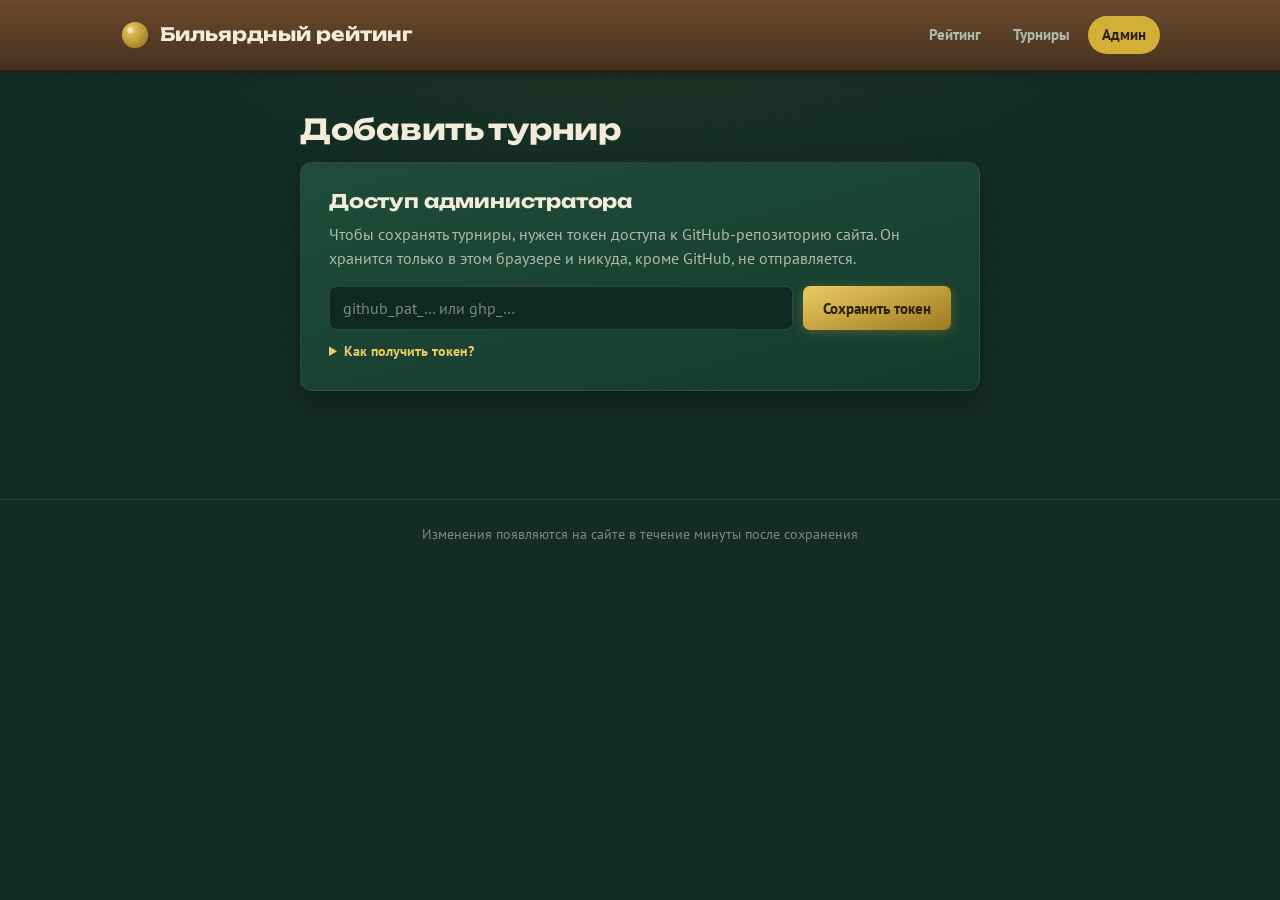
==== admin.html @ dfb0f319 "first commit" ====
<!DOCTYPE html>
<html lang="ru">
<head>
<meta charset="UTF-8">
<meta name="viewport" content="width=device-width, initial-scale=1.0">
<title>Админ — Бильярдный рейтинг</title>
<meta name="robots" content="noindex">
<link rel="preconnect" href="https://fonts.googleapis.com">
<link rel="preconnect" href="https://fonts.gstatic.com" crossorigin>
<link href="https://fonts.googleapis.com/css2?family=Unbounded:wght@500;700;800&amp;family=PT+Sans:wght@400;700&amp;family=JetBrains+Mono:wght@400;500;700&amp;display=swap" rel="stylesheet">
<link rel="stylesheet" href="css/style.css">
<style>
  details.help { font-size: 0.9rem; color: var(--chalk-dim); margin-top: 10px; }
  details.help summary { cursor: pointer; color: var(--brass-light); font-weight: 700; }
  details.help ol { padding-left: 20px; margin: 10px 0; }
  details.help li { margin-bottom: 6px; }
  details.help code { background: rgba(0,0,0,0.3); padding: 1px 6px; border-radius: 4px; font-family: var(--font-mono); font-size: 0.85em; }
  #preview-table td, #preview-table th { padding: 8px 12px; }
</style>
</head>
<body>

<header class="site-header">
  <div class="site-header__inner">
    <a href="index.html" class="brand">
      <svg class="brand__mark" viewBox="0 0 32 32" aria-hidden="true">
        <circle cx="16" cy="16" r="14" fill="url(#ballGradA)"/>
        <circle cx="11" cy="11" r="3.2" fill="#fff" opacity="0.55"/>
        <defs>
          <radialGradient id="ballGradA" cx="0.35" cy="0.3" r="0.8">
            <stop offset="0%" stop-color="#eccb63"/>
            <stop offset="100%" stop-color="#9c7a1f"/>
          </radialGradient>
        </defs>
      </svg>
      Бильярдный рейтинг
    </a>
    <nav class="site-nav" aria-label="Основная навигация">
      <a href="index.html">Рейтинг</a>
      <a href="tournaments.html">Турниры</a>
      <a href="admin.html" class="active">Админ</a>
    </nav>
  </div>
</header>

<main>
  <div class="container" style="max-width: 720px;">

    <div class="section-title">
      <h2 style="font-size:1.8rem;">Добавить турнир</h2>
    </div>

    <div id="checking-token" class="loading-row" hidden><span class="spinner"></span>&nbsp; Проверяем сохранённый токен…</div>

    <!-- Панель ввода токена -->
    <section class="panel" id="token-panel">
      <h3 style="margin-top:0;">Доступ администратора</h3>
      <p>Чтобы сохранять турниры, нужен токен доступа к GitHub-репозиторию сайта. Он хранится только в этом браузере и никуда, кроме GitHub, не отправляется.</p>
      <div class="field-row">
        <input type="password" id="token-input" placeholder="github_pat_… или ghp_…" autocomplete="off" aria-label="Токен доступа GitHub">
        <button id="save-token-btn" class="btn btn-primary">Сохранить токен</button>
      </div>
      <div id="token-error" class="banner banner-error" hidden style="margin-top:12px;"></div>

      <details class="help">
        <summary>Как получить токен?</summary>
        <ol>
          <li>Откройте <a href="https://github.com/settings/tokens?type=beta" target="_blank" rel="noopener">github.com/settings/tokens (Fine-grained tokens)</a>.</li>
          <li>Нажмите <strong>Generate new token</strong>.</li>
          <li>Задайте название и срок действия (например, 1 год).</li>
          <li>В <strong>Repository access</strong> выберите «Only select repositories» и укажите репозиторий этого сайта.</li>
          <li>В <strong>Permissions → Repository permissions</strong> найдите <strong>Contents</strong> и выберите <strong>Read and write</strong>.</li>
          <li>Нажмите <strong>Generate token</strong> и скопируйте его — он показывается только один раз.</li>
        </ol>
        <p>Токен даёт доступ только к тому репозиторию, который вы выбрали на шаге 4 — не к всему аккаунту.</p>
      </details>
    </section>

    <!-- Форма добавления турнира -->
    <section class="panel" id="admin-panel" hidden>
      <div class="panel-header">
        <h3 style="margin:0;">Новый турнир</h3>
        <button type="button" id="logout-btn" class="btn btn-ghost">Сменить токен</button>
      </div>

      <form id="tournament-form">
        <div class="field">
          <label for="t-name">Название турнира</label>
          <input type="text" id="t-name" required placeholder="Например: Зимний мини-турнир">
        </div>

        <div class="field-group">
          <div class="field">
            <label for="t-date">Дата</label>
            <input type="date" id="t-date" required>
          </div>
          <div class="field">
            <label for="t-type">Тип турнира</label>
            <select id="t-type" required>
              <option value="mini">Мини-турнир</option>
              <option value="masters">Мастерс</option>
              <option value="grand_slam">Большой шлем</option>
            </select>
          </div>
        </div>

        <div class="field">
          <label>Игроки и очки</label>
          <div id="players-rows"></div>
          <button type="button" id="add-player-row-btn" class="btn btn-secondary">+ Добавить игрока</button>
          <p class="hint">Начните вводить имя — если игрок уже есть в базе, выберите его из списка, чтобы не создать дубль. Новое имя автоматически станет новым игроком.</p>
        </div>

        <datalist id="players-datalist"></datalist>

        <div id="preview-wrap" hidden>
          <div class="section-title"><h2 style="font-size:1rem;">Предпросмотр мест</h2></div>
          <div class="table-wrap" style="margin-bottom:20px;">
            <table class="rating-table" id="preview-table">
              <thead><tr><th>Место</th><th>Игрок</th><th class="num">Очки</th></tr></thead>
              <tbody id="preview-body"></tbody>
            </table>
          </div>
        </div>

        <div id="form-banner" class="banner" hidden></div>

        <button type="submit" class="btn btn-primary btn-large" id="submit-btn">Сохранить турнир</button>
      </form>
    </section>

  </div>
</main>

<footer class="site-footer">
  <div class="container">
    <p>Изменения появляются на сайте в течение минуты после сохранения</p>
  </div>
</footer>

<script type="module" src="js/admin.js"></script>
</body>
</html>
---- css/style.css ----
/* ============================================================
   ТОКЕНЫ ДИЗАЙНА
   Тема: сукно бильярдного стола, деревянный борт, мел, латунь.
   ============================================================ */
:root {
  --felt-deep: #0e2921;
  --felt: #153a2d;
  --felt-light: #1f4c3b;
  --felt-lighter: #2a5f4a;

  --rail: #46311f;
  --rail-light: #6b4a2c;
  --rail-dark: #2c1f14;

  --chalk: #f3ecdb;
  --chalk-dim: #aebbae;
  --chalk-faint: #7c8b7c;

  --brass: #d4af37;
  --brass-light: #eccb63;
  --brass-dark: #9c7a1f;

  --cue-red: #a8433f;
  --danger: #c1504a;
  --danger-bg: #3a1d1c;
  --success: #5c9a63;
  --success-bg: #1a3324;

  --silver-a: #dfe4e8;
  --silver-b: #98a3ac;
  --bronze-a: #cf9a63;
  --bronze-b: #8a5a34;

  --font-display: 'Unbounded', 'Arial Narrow', sans-serif;
  --font-body: 'PT Sans', -apple-system, Segoe UI, sans-serif;
  --font-mono: 'JetBrains Mono', 'Courier New', monospace;

  --radius: 12px;
  --radius-sm: 7px;
  --radius-pill: 999px;

  --shadow-panel: 0 10px 30px rgba(0, 0, 0, 0.35);
  --shadow-soft: 0 2px 10px rgba(0, 0, 0, 0.25);

  --content-width: 1080px;
}

/* ============================================================
   RESET / BASE
   ============================================================ */
* {
  box-sizing: border-box;
}

html {
  -webkit-text-size-adjust: 100%;
}

body {
  margin: 0;
  min-height: 100vh;
  background-color: var(--felt-deep);
  background-image:
    radial-gradient(ellipse 900px 500px at 50% -10%, rgba(212, 175, 55, 0.08), transparent 60%),
    url("data:image/svg+xml,%3Csvg xmlns='http://www.w3.org/2000/svg' width='180' height='180'%3E%3Cfilter id='n'%3E%3CfeTurbulence type='fractalNoise' baseFrequency='0.85' numOctaves='2' stitchTiles='stitch'/%3E%3C/filter%3E%3Crect width='100%25' height='100%25' filter='url(%23n)' opacity='0.05'/%3E%3C/svg%3E");
  color: var(--chalk);
  font-family: var(--font-body);
  font-size: 16px;
  line-height: 1.5;
}

h1, h2, h3, h4 {
  font-family: var(--font-display);
  font-weight: 700;
  line-height: 1.15;
  margin: 0 0 0.5em;
  letter-spacing: -0.01em;
}

p {
  margin: 0 0 1em;
  color: var(--chalk-dim);
}

a {
  color: var(--brass-light);
  text-decoration: none;
}
a:hover {
  text-decoration: underline;
}

img, svg {
  display: block;
  max-width: 100%;
}

button, input, select {
  font-family: inherit;
  font-size: inherit;
  color: inherit;
}

table {
  border-collapse: collapse;
  width: 100%;
}

:focus-visible {
  outline: 2px solid var(--brass-light);
  outline-offset: 2px;
  border-radius: 3px;
}

@media (prefers-reduced-motion: reduce) {
  *, *::before, *::after {
    animation-duration: 0.001ms !important;
    animation-iteration-count: 1 !important;
    transition-duration: 0.001ms !important;
  }
}

/* ============================================================
   LAYOUT
   ============================================================ */
.container {
  max-width: var(--content-width);
  margin: 0 auto;
  padding: 0 20px;
}

.site-header {
  background: linear-gradient(180deg, var(--rail-light), var(--rail));
  border-bottom: 3px solid var(--rail-dark);
  box-shadow: var(--shadow-soft);
}

.site-header__inner {
  max-width: var(--content-width);
  margin: 0 auto;
  padding: 16px 20px;
  display: flex;
  align-items: center;
  justify-content: space-between;
  gap: 16px;
  flex-wrap: wrap;
}

.brand {
  display: flex;
  align-items: center;
  gap: 10px;
  font-family: var(--font-display);
  font-weight: 700;
  font-size: 1.15rem;
  color: var(--chalk);
}

.brand:hover {
  text-decoration: none;
  opacity: 0.9;
}

.brand__mark {
  width: 30px;
  height: 30px;
  flex-shrink: 0;
}

nav.site-nav {
  display: flex;
  gap: 4px;
  flex-wrap: wrap;
}

nav.site-nav a {
  color: var(--chalk-dim);
  font-weight: 700;
  font-size: 0.92rem;
  padding: 8px 14px;
  border-radius: var(--radius-pill);
  transition: background-color 0.15s ease, color 0.15s ease;
}

nav.site-nav a:hover {
  color: var(--chalk);
  background: rgba(255, 255, 255, 0.06);
  text-decoration: none;
}

nav.site-nav a.active {
  color: var(--rail-dark);
  background: var(--brass);
}

main {
  padding: 40px 0 80px;
}

.site-footer {
  border-top: 1px solid rgba(255, 255, 255, 0.08);
  padding: 24px 0;
  text-align: center;
}

.site-footer p {
  color: var(--chalk-faint);
  font-size: 0.85rem;
  margin: 0;
}

/* ============================================================
   HERO
   ============================================================ */
.hero {
  text-align: center;
  padding: 20px 0 44px;
}

.hero__eyebrow {
  display: inline-block;
  font-family: var(--font-mono);
  text-transform: uppercase;
  letter-spacing: 0.14em;
  font-size: 0.78rem;
  color: var(--brass-light);
  margin-bottom: 14px;
}

.hero h1 {
  font-size: clamp(2rem, 5vw, 3.1rem);
  color: var(--chalk);
  margin-bottom: 0.3em;
}

.hero p.lead {
  max-width: 560px;
  margin: 0 auto;
  font-size: 1.05rem;
}

/* ============================================================
   BALL BADGE — знак места (сигнатурный элемент)
   ============================================================ */
.ball-badge {
  --size: 2.3rem;
  width: var(--size);
  height: var(--size);
  border-radius: 50%;
  display: inline-flex;
  align-items: center;
  justify-content: center;
  flex-shrink: 0;
  font-family: var(--font-mono);
  font-weight: 700;
  font-size: 0.95rem;
  color: var(--chalk);
  background:
    radial-gradient(circle at 32% 28%, rgba(255, 255, 255, 0.4), transparent 42%),
    var(--felt-light);
  box-shadow: inset 0 -4px 7px rgba(0, 0, 0, 0.4), 0 1px 3px rgba(0, 0, 0, 0.5);
}

.ball-badge--lg {
  --size: 3.4rem;
  font-size: 1.3rem;
}

.ball-badge.rank-1 {
  background:
    radial-gradient(circle at 32% 28%, rgba(255, 255, 255, 0.65), transparent 42%),
    linear-gradient(160deg, var(--brass-light), var(--brass-dark));
  color: #2b2005;
  box-shadow: inset 0 -4px 7px rgba(0, 0, 0, 0.3), 0 2px 10px rgba(212, 175, 55, 0.45);
}

.ball-badge.rank-2 {
  background:
    radial-gradient(circle at 32% 28%, rgba(255, 255, 255, 0.65), transparent 42%),
    linear-gradient(160deg, var(--silver-a), var(--silver-b));
  color: #23282c;
}

.ball-badge.rank-3 {
  background:
    radial-gradient(circle at 32% 28%, rgba(255, 255, 255, 0.55), transparent 42%),
    linear-gradient(160deg, var(--bronze-a), var(--bronze-b));
  color: #2b1a09;
}

/* ============================================================
   PODIUM (топ-3 на главной)
   ============================================================ */
.podium {
  display: grid;
  grid-template-columns: 1fr 1fr 1fr;
  gap: 14px;
  align-items: end;
  margin-bottom: 48px;
}

.podium__card {
  background: linear-gradient(165deg, var(--felt-light), var(--felt));
  border: 1px solid rgba(255, 255, 255, 0.06);
  border-radius: var(--radius);
  padding: 22px 16px 20px;
  text-align: center;
  box-shadow: var(--shadow-soft);
}

.podium__card--first {
  padding-top: 30px;
  padding-bottom: 26px;
  border-color: rgba(212, 175, 55, 0.35);
  background: linear-gradient(165deg, var(--felt-lighter), var(--felt));
  order: 2;
}
.podium__card--second { order: 1; }
.podium__card--third { order: 3; }

.podium__badge {
  margin: 0 auto 12px;
}

.podium__name {
  font-family: var(--font-display);
  font-weight: 700;
  font-size: 1rem;
  color: var(--chalk);
  margin-bottom: 4px;
  overflow-wrap: break-word;
}

.podium__points {
  font-family: var(--font-mono);
  font-weight: 700;
  font-size: 1.6rem;
  color: var(--brass-light);
}

.podium__points-label {
  font-size: 0.72rem;
  color: var(--chalk-faint);
  text-transform: uppercase;
  letter-spacing: 0.08em;
  margin-top: 2px;
}

@media (max-width: 640px) {
  .podium {
    grid-template-columns: 1fr;
  }
  .podium__card--first,
  .podium__card--second,
  .podium__card--third {
    order: 0;
    padding: 18px 16px;
  }
}

/* ============================================================
   PANEL / CARD
   ============================================================ */
.panel {
  background: linear-gradient(165deg, var(--felt-light), var(--felt));
  border: 1px solid rgba(255, 255, 255, 0.06);
  border-radius: var(--radius);
  padding: 28px;
  box-shadow: var(--shadow-panel);
  margin-bottom: 28px;
}

.panel-header {
  display: flex;
  align-items: center;
  justify-content: space-between;
  gap: 12px;
  margin-bottom: 18px;
  flex-wrap: wrap;
}

.panel-header h2 {
  margin: 0;
}

.section-title {
  display: flex;
  align-items: baseline;
  justify-content: space-between;
  gap: 12px;
  margin-bottom: 16px;
  flex-wrap: wrap;
}

.section-title h2 {
  font-size: 1.3rem;
  margin: 0;
}

/* ============================================================
   TABLE
   ============================================================ */
.table-wrap {
  overflow-x: auto;
  border-radius: var(--radius);
  border: 1px solid rgba(255, 255, 255, 0.06);
}

table.rating-table {
  min-width: 560px;
  background: var(--felt);
}

.rating-table thead th {
  background: var(--rail);
  color: var(--brass-light);
  font-family: var(--font-mono);
  text-transform: uppercase;
  letter-spacing: 0.06em;
  font-size: 0.72rem;
  font-weight: 700;
  text-align: left;
  padding: 12px 16px;
  white-space: nowrap;
}

.rating-table th.num, .rating-table td.num {
  text-align: right;
}

.rating-table tbody tr {
  border-top: 1px solid rgba(255, 255, 255, 0.05);
  transition: background-color 0.12s ease;
}

.rating-table tbody tr:hover {
  background: rgba(255, 255, 255, 0.03);
}

.rating-table td {
  padding: 12px 16px;
  vertical-align: middle;
}

.rating-table td.place-cell {
  width: 1%;
}

.rating-table td.name-cell {
  font-weight: 700;
  color: var(--chalk);
}

.rating-table td.points-cell {
  font-family: var(--font-mono);
  font-weight: 700;
  font-size: 1.05rem;
  color: var(--brass-light);
}

.rating-table td.muted {
  color: var(--chalk-faint);
  font-size: 0.88rem;
  font-family: var(--font-mono);
}

.rating-table a.player-link {
  color: inherit;
}
.rating-table a.player-link:hover {
  color: var(--brass-light);
}

/* ============================================================
   TYPE BADGE (мини / мастерс / большой шлем)
   ============================================================ */
.type-badge {
  display: inline-flex;
  align-items: center;
  padding: 4px 12px;
  border-radius: var(--radius-pill);
  font-size: 0.76rem;
  font-weight: 700;
  font-family: var(--font-mono);
  text-transform: uppercase;
  letter-spacing: 0.04em;
  white-space: nowrap;
}

.type-badge--mini {
  background: rgba(174, 187, 174, 0.14);
  color: var(--chalk-dim);
}

.type-badge--masters {
  background: rgba(107, 158, 214, 0.16);
  color: #9dc4ee;
}

.type-badge--grand_slam {
  background: rgba(212, 175, 55, 0.16);
  color: var(--brass-light);
}

/* ============================================================
   BUTTONS
   ============================================================ */
.btn {
  display: inline-flex;
  align-items: center;
  justify-content: center;
  gap: 8px;
  border: none;
  border-radius: var(--radius-sm);
  padding: 11px 20px;
  font-weight: 700;
  font-size: 0.94rem;
  font-family: var(--font-body);
  cursor: pointer;
  transition: transform 0.08s ease, box-shadow 0.15s ease, background-color 0.15s ease;
}

.btn:active {
  transform: translateY(1px);
}

.btn-primary {
  background: linear-gradient(160deg, var(--brass-light), var(--brass-dark));
  color: #2b2005;
  box-shadow: 0 2px 12px rgba(212, 175, 55, 0.3);
}
.btn-primary:hover {
  box-shadow: 0 4px 16px rgba(212, 175, 55, 0.45);
}
.btn-primary:disabled {
  opacity: 0.6;
  cursor: not-allowed;
  box-shadow: none;
}

.btn-secondary {
  background: rgba(255, 255, 255, 0.07);
  color: var(--chalk);
  border: 1px solid rgba(255, 255, 255, 0.12);
}
.btn-secondary:hover {
  background: rgba(255, 255, 255, 0.12);
}

.btn-ghost {
  background: transparent;
  color: var(--chalk-dim);
  border: 1px solid rgba(255, 255, 255, 0.14);
}
.btn-ghost:hover {
  color: var(--chalk);
  border-color: rgba(255, 255, 255, 0.3);
}

.btn-danger {
  background: transparent;
  color: var(--danger);
  border: 1px solid rgba(193, 80, 74, 0.4);
  padding: 8px 12px;
}
.btn-danger:hover {
  background: var(--danger-bg);
}

.btn-large {
  padding: 14px 28px;
  font-size: 1rem;
  width: 100%;
}

/* ============================================================
   FORMS
   ============================================================ */
.field {
  margin-bottom: 18px;
}

.field-group {
  display: grid;
  grid-template-columns: 1fr 1fr;
  gap: 16px;
}

@media (max-width: 560px) {
  .field-group {
    grid-template-columns: 1fr;
  }
}

label {
  display: block;
  font-size: 0.85rem;
  font-weight: 700;
  color: var(--chalk-dim);
  margin-bottom: 6px;
}

input[type="text"],
input[type="password"],
input[type="date"],
input[type="number"],
select {
  width: 100%;
  background: var(--felt-deep);
  border: 1px solid rgba(255, 255, 255, 0.14);
  border-radius: var(--radius-sm);
  padding: 11px 13px;
  color: var(--chalk);
}

input::placeholder {
  color: var(--chalk-faint);
}

input:focus, select:focus {
  border-color: var(--brass);
}

.hint {
  font-size: 0.82rem;
  color: var(--chalk-faint);
  margin-top: 6px;
}

.field-row {
  display: flex;
  gap: 10px;
  flex-wrap: wrap;
}
.field-row input {
  flex: 1;
  min-width: 200px;
}

/* Player row in admin form */
.player-row {
  display: grid;
  grid-template-columns: 1fr 130px 40px;
  gap: 10px;
  margin-bottom: 10px;
  align-items: center;
}

@media (max-width: 560px) {
  .player-row {
    grid-template-columns: 1fr 90px 36px;
  }
}

.player-row .remove-row-btn {
  background: transparent;
  border: 1px solid rgba(255, 255, 255, 0.12);
  color: var(--chalk-faint);
  border-radius: var(--radius-sm);
  width: 40px;
  height: 42px;
  cursor: pointer;
  font-size: 1rem;
  line-height: 1;
}
.player-row .remove-row-btn:hover {
  color: var(--danger);
  border-color: var(--danger);
}

/* ============================================================
   MESSAGES
   ============================================================ */
.banner {
  border-radius: var(--radius-sm);
  padding: 14px 16px;
  margin-bottom: 18px;
  font-size: 0.92rem;
  line-height: 1.45;
}

.banner-error {
  background: var(--danger-bg);
  color: #f0c3c0;
  border: 1px solid rgba(193, 80, 74, 0.4);
}

.banner-success {
  background: var(--success-bg);
  color: #c9e6cd;
  border: 1px solid rgba(92, 154, 99, 0.4);
}

.banner-actions {
  display: flex;
  gap: 10px;
  margin-top: 12px;
  flex-wrap: wrap;
}

/* ============================================================
   EMPTY STATE
   ============================================================ */
.empty-state {
  text-align: center;
  padding: 50px 20px;
  color: var(--chalk-dim);
}

.empty-state h3 {
  color: var(--chalk);
  margin-bottom: 8px;
}

/* ============================================================
   MISC
   ============================================================ */
[hidden] {
  display: none !important;
}

.stack {
  display: flex;
  flex-direction: column;
  gap: 8px;
}

.tournament-list-item {
  display: flex;
  align-items: center;
  justify-content: space-between;
  gap: 16px;
  padding: 16px 20px;
  border-radius: var(--radius-sm);
  background: var(--felt);
  border: 1px solid rgba(255, 255, 255, 0.05);
  margin-bottom: 10px;
  flex-wrap: wrap;
}

.tournament-list-item:hover {
  border-color: rgba(212, 175, 55, 0.3);
}

.tournament-list-item__main {
  display: flex;
  align-items: center;
  gap: 14px;
  flex-wrap: wrap;
}

.tournament-list-item__name {
  font-family: var(--font-display);
  font-weight: 700;
  color: var(--chalk);
}

.tournament-list-item__meta {
  color: var(--chalk-faint);
  font-size: 0.85rem;
  font-family: var(--font-mono);
}

.spinner {
  display: inline-block;
  width: 1em;
  height: 1em;
  border: 2px solid rgba(255, 255, 255, 0.25);
  border-top-color: var(--brass-light);
  border-radius: 50%;
  animation: spin 0.7s linear infinite;
}

@keyframes spin {
  to { transform: rotate(360deg); }
}

.loading-row {
  text-align: center;
  padding: 40px;
  color: var(--chalk-faint);
}

.breadcrumb {
  font-size: 0.85rem;
  color: var(--chalk-faint);
  margin-bottom: 18px;
}
.breadcrumb a {
  color: var(--chalk-dim);
}

.tournament-header {
  display: flex;
  align-items: center;
  gap: 14px;
  flex-wrap: wrap;
  margin-bottom: 24px;
}

.tournament-header__date {
  color: var(--chalk-faint);
  font-family: var(--font-mono);
  font-size: 0.9rem;
}
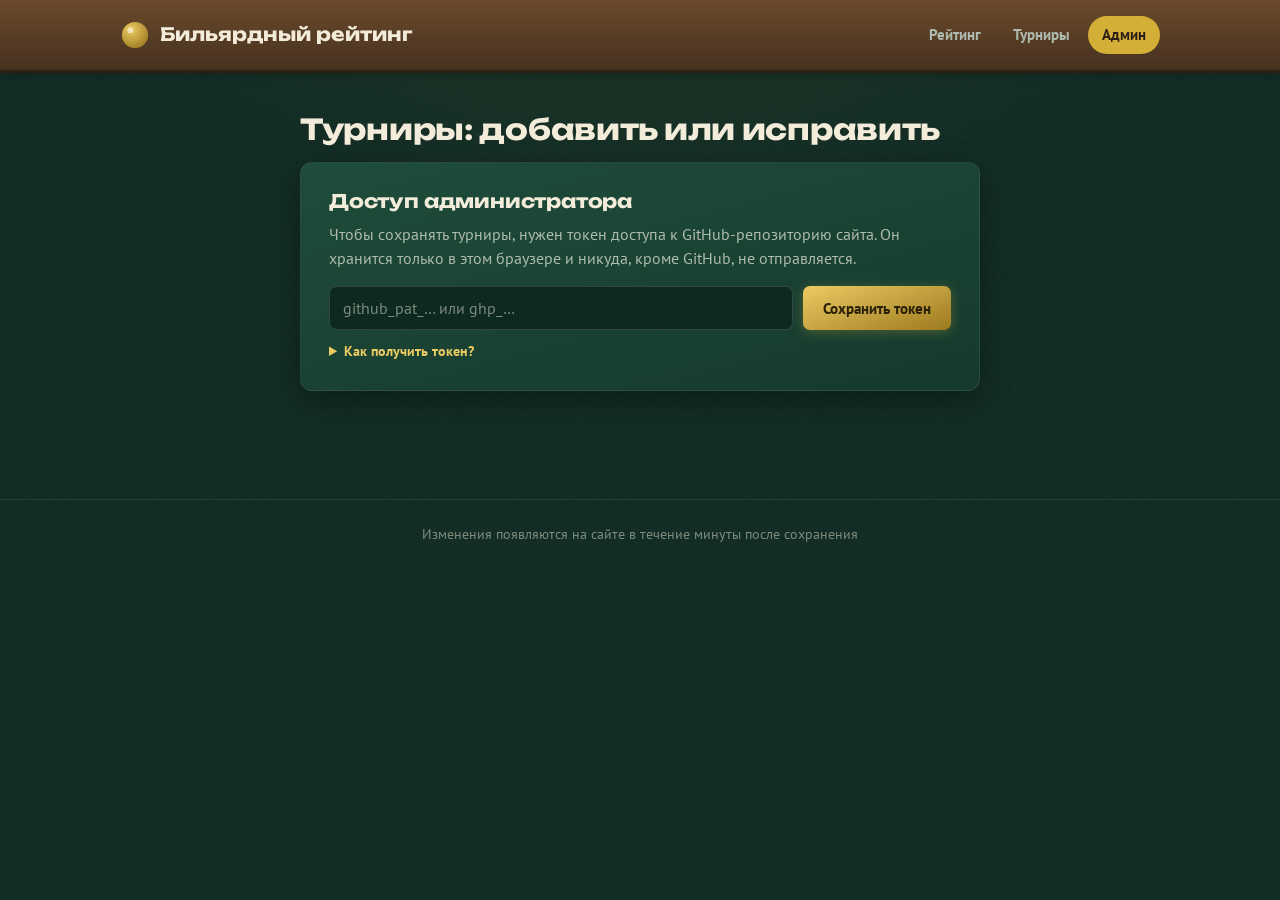
==== commit e169d948: "fix: add new column (№)" ====
--- a/admin.html
+++ b/admin.html
@@ -47,7 +47,7 @@
   <div class="container" style="max-width: 720px;">
 
     <div class="section-title">
-      <h2 style="font-size:1.8rem;">Добавить турнир</h2>
+      <h2 style="font-size:1.8rem;">Турниры: добавить или исправить</h2>
     </div>
 
     <div id="checking-token" class="loading-row" hidden><span class="spinner"></span>&nbsp; Проверяем сохранённый токен…</div>
@@ -79,8 +79,16 @@
     <!-- Форма добавления турнира -->
     <section class="panel" id="admin-panel" hidden>
       <div class="panel-header">
-        <h3 style="margin:0;">Новый турнир</h3>
+        <h3 style="margin:0;" id="form-title">Новый турнир</h3>
         <button type="button" id="logout-btn" class="btn btn-ghost">Сменить токен</button>
+      </div>
+
+      <div class="field">
+        <label for="edit-select">Что делаем</label>
+        <select id="edit-select">
+          <option value="">➕ Добавить новый турнир</option>
+        </select>
+        <p class="hint">Чтобы исправить уже сохранённый турнир (например, заменить ошибочно добавленного игрока), выберите его в этом списке.</p>
       </div>
 
       <form id="tournament-form">
@@ -105,7 +113,7 @@
         </div>
 
         <div class="field">
-          <label>Игроки и очки</label>
+          <label>Игроки и очки <span id="players-count" class="players-count"></span></label>
           <div id="players-rows"></div>
           <button type="button" id="add-player-row-btn" class="btn btn-secondary">+ Добавить игрока</button>
           <p class="hint">Начните вводить имя — если игрок уже есть в базе, выберите его из списка, чтобы не создать дубль. Новое имя автоматически станет новым игроком.</p>
@@ -117,7 +125,7 @@
           <div class="section-title"><h2 style="font-size:1rem;">Предпросмотр мест</h2></div>
           <div class="table-wrap" style="margin-bottom:20px;">
             <table class="rating-table" id="preview-table">
-              <thead><tr><th>Место</th><th>Игрок</th><th class="num">Очки</th></tr></thead>
+              <thead><tr><th class="idx">№</th><th>Место</th><th>Игрок</th><th class="num">Очки</th></tr></thead>
               <tbody id="preview-body"></tbody>
             </table>
           </div>
--- a/css/style.css
+++ b/css/style.css
@@ -464,11 +464,51 @@
   font-family: var(--font-mono);
 }
 
-.rating-table a.player-link {
+.rating-table a.player-link,
+.podium__name a {
   color: inherit;
-}
-.rating-table a.player-link:hover {
+  text-decoration: none;
+}
+.rating-table a.player-link:hover,
+.podium__name a:hover {
   color: var(--brass-light);
+  text-decoration: underline;
+}
+
+.rating-table tbody tr.row-excluded {
+  opacity: 0.5;
+}
+
+.not-counted-tag {
+  display: inline-block;
+  font-family: var(--font-mono);
+  font-size: 0.68rem;
+  color: var(--chalk-faint);
+  text-transform: uppercase;
+  letter-spacing: 0.04em;
+  font-weight: 400;
+  margin-left: 8px;
+  vertical-align: middle;
+}
+
+.player-header {
+  display: flex;
+  align-items: center;
+  gap: 16px;
+  margin-bottom: 28px;
+  flex-wrap: wrap;
+}
+
+.player-stats-line {
+  color: var(--chalk-dim);
+  font-size: 0.92rem;
+}
+
+.stat-points {
+  font-family: var(--font-mono);
+  font-weight: 700;
+  color: var(--brass-light);
+  font-size: 1.1rem;
 }
 
 /* ============================================================
@@ -638,18 +678,55 @@
 }
 
 /* Player row in admin form */
+#players-rows {
+  counter-reset: player-row;
+}
+
 .player-row {
   display: grid;
-  grid-template-columns: 1fr 130px 40px;
+  grid-template-columns: 28px 1fr 130px 40px;
   gap: 10px;
   margin-bottom: 10px;
   align-items: center;
 }
 
+/* Порядковый номер строки — считается автоматически, в том числе после удаления строк */
+.player-row::before {
+  counter-increment: player-row;
+  content: counter(player-row);
+  font-family: var(--font-mono);
+  font-size: 0.85rem;
+  color: var(--chalk-faint);
+  text-align: right;
+}
+
 @media (max-width: 560px) {
   .player-row {
-    grid-template-columns: 1fr 90px 36px;
+    grid-template-columns: 22px 1fr 80px 36px;
+    gap: 8px;
   }
+}
+
+.players-count {
+  font-family: var(--font-mono);
+  font-weight: 400;
+  color: var(--chalk-faint);
+  margin-left: 6px;
+}
+
+/* Колонка «№» — сквозная нумерация строк по порядку (в отличие от «Места», которое может делиться) */
+.rating-table th.idx,
+.rating-table td.idx {
+  width: 1%;
+  text-align: right;
+  padding-right: 4px;
+  font-family: var(--font-mono);
+  font-size: 0.85rem;
+  color: var(--chalk-faint);
+  white-space: nowrap;
+}
+.rating-table th.idx {
+  color: var(--brass-light);
 }
 
 .player-row .remove-row-btn {
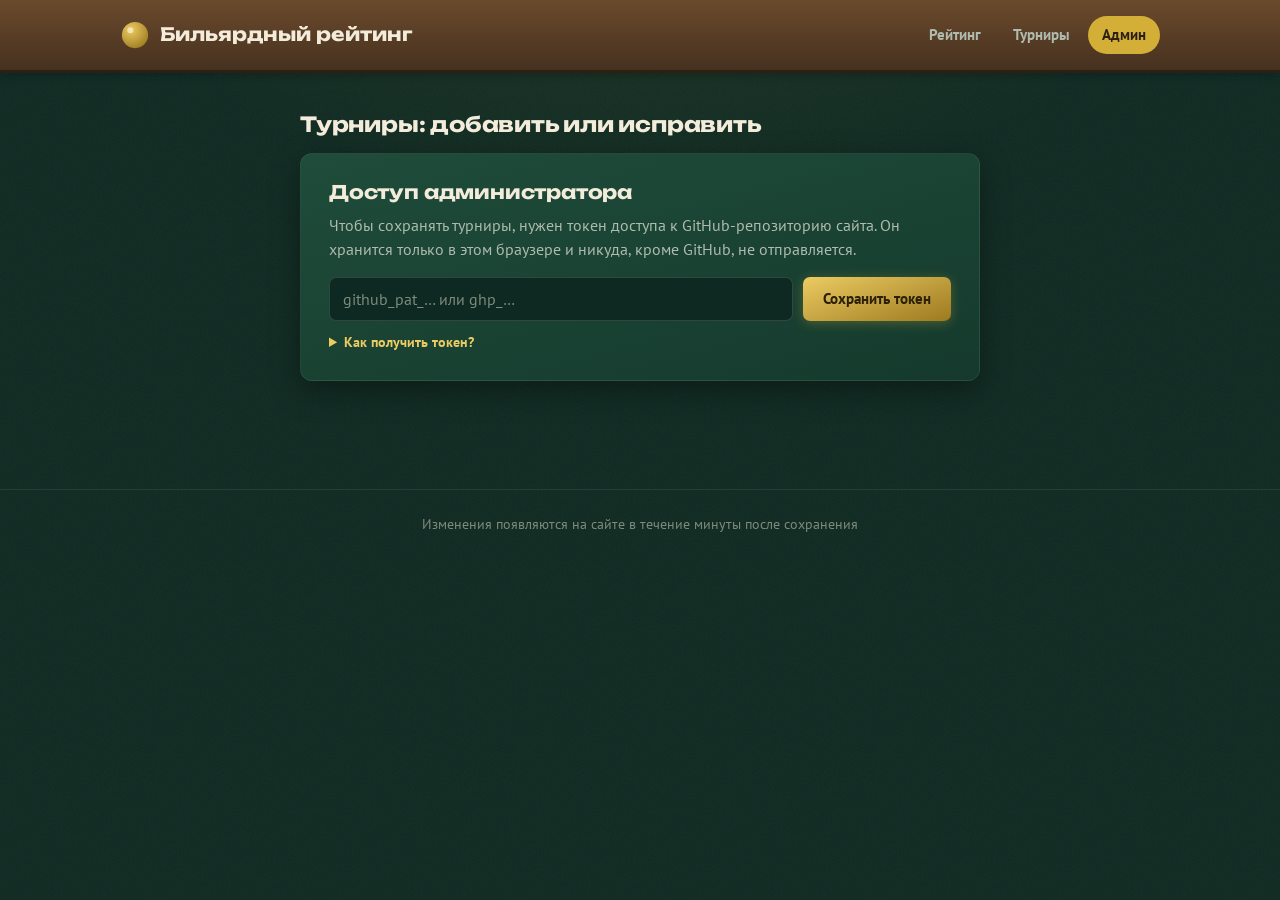
==== commit 4cf414e8: "feat: Логика жеребьевки" ====
--- a/admin.html
+++ b/admin.html
@@ -47,7 +47,7 @@
   <div class="container" style="max-width: 720px;">
 
     <div class="section-title">
-      <h2 style="font-size:1.8rem;">Турниры: добавить или исправить</h2>
+      <h2 class="page-title">Турниры: добавить или исправить</h2>
     </div>
 
     <div id="checking-token" class="loading-row" hidden><span class="spinner"></span>&nbsp; Проверяем сохранённый токен…</div>
@@ -88,7 +88,7 @@
         <select id="edit-select">
           <option value="">➕ Добавить новый турнир</option>
         </select>
-        <p class="hint">Чтобы исправить уже сохранённый турнир (например, заменить ошибочно добавленного игрока), выберите его в этом списке.</p>
+        <p class="hint">Чтобы вписать очки после жеребьёвки или исправить уже сохранённый турнир, выберите его в этом списке.</p>
       </div>
 
       <form id="tournament-form">
@@ -115,11 +115,26 @@
         <div class="field">
           <label>Игроки и очки <span id="players-count" class="players-count"></span></label>
           <div id="players-rows"></div>
+          <div id="undo-bar" class="undo-bar" hidden>
+            <span id="undo-text"></span>
+            <button type="button" id="undo-btn" class="undo-bar__btn">Вернуть</button>
+          </div>
           <button type="button" id="add-player-row-btn" class="btn btn-secondary">+ Добавить игрока</button>
-          <p class="hint">Начните вводить имя — если игрок уже есть в базе, выберите его из списка, чтобы не создать дубль. Новое имя автоматически станет новым игроком.</p>
+          <p class="hint">Начните вводить имя — если игрок уже есть в базе, выберите его из списка, чтобы не создать дубль. Новое имя автоматически станет новым игроком. До турнира очки можно не заполнять: проведите жеребьёвку ниже и сохраните турнир как предстоящий.</p>
         </div>
 
         <datalist id="players-datalist"></datalist>
+
+        <div class="field" id="groups-field">
+          <label>Группы <span class="players-count">необязательно</span></label>
+          <p id="groups-status" class="hint" style="margin-top:0;"></p>
+          <div class="field-row" style="align-items:center;">
+            <select id="groups-count-select" aria-label="Количество групп" hidden style="width:auto;"></select>
+            <button type="button" id="draw-btn" class="btn btn-secondary">Провести жеребьёвку</button>
+            <button type="button" id="clear-groups-btn" class="btn btn-ghost" hidden>Убрать группы</button>
+          </div>
+          <div id="groups-board" class="groups-board"></div>
+        </div>
 
         <div id="preview-wrap" hidden>
           <div class="section-title"><h2 style="font-size:1rem;">Предпросмотр мест</h2></div>
@@ -134,6 +149,7 @@
         <div id="form-banner" class="banner" hidden></div>
 
         <button type="submit" class="btn btn-primary btn-large" id="submit-btn">Сохранить турнир</button>
+        <button type="button" class="btn btn-danger btn-large delete-btn" id="delete-btn" hidden>Удалить турнир</button>
       </form>
     </section>
 
--- a/css/style.css
+++ b/css/style.css
@@ -346,16 +346,30 @@
   margin-top: 2px;
 }
 
+/* Телефон: призёры идут сверху вниз 1 → 2 → 3, компактными строками */
 @media (max-width: 640px) {
   .podium {
     grid-template-columns: 1fr;
-  }
-  .podium__card--first,
-  .podium__card--second,
-  .podium__card--third {
-    order: 0;
-    padding: 18px 16px;
-  }
+    gap: 8px;
+    margin-bottom: 32px;
+  }
+  .podium__card,
+  .podium__card--first {
+    display: grid;
+    grid-template-columns: auto 1fr auto;
+    align-items: center;
+    column-gap: 14px;
+    padding: 12px 16px;
+    text-align: left;
+  }
+  .podium__card--first { order: 1; }
+  .podium__card--second { order: 2; }
+  .podium__card--third { order: 3; }
+  .podium__badge { margin: 0; grid-row: span 2; }
+  .podium__badge .ball-badge--lg { --size: 2.6rem; font-size: 1.05rem; }
+  .podium__name { margin: 0; grid-row: span 2; }
+  .podium__points { font-size: 1.25rem; text-align: right; line-height: 1.1; }
+  .podium__points-label { text-align: right; margin: 0; }
 }
 
 /* ============================================================
@@ -880,3 +894,330 @@
   font-family: var(--font-mono);
   font-size: 0.9rem;
 }
+
+/* В списке турниров плашки типа одной ширины — чтобы названия начинались на одной вертикали */
+.tournament-list-item__main {
+  flex-wrap: nowrap;
+  min-width: 0;
+}
+.tournament-list-item__main .type-badge {
+  width: 8.5rem;
+  flex-shrink: 0;
+  justify-content: center;
+}
+
+/* ============================================================
+   ГРУППЫ (жеребьёвка)
+   ============================================================ */
+.groups-board {
+  margin-top: 14px;
+}
+
+.groups-grid {
+  display: grid;
+  grid-template-columns: repeat(auto-fill, minmax(190px, 1fr));
+  gap: 12px;
+}
+
+.groups-grid--public {
+  grid-template-columns: repeat(auto-fill, minmax(220px, 1fr));
+  margin-bottom: 28px;
+}
+
+.group-card {
+  background: var(--felt-deep);
+  border: 1px solid rgba(255, 255, 255, 0.08);
+  border-radius: var(--radius-sm);
+  padding: 10px 10px 8px;
+}
+
+.group-card--unassigned {
+  border-style: dashed;
+  border-color: var(--danger);
+}
+
+.group-card__head {
+  display: flex;
+  align-items: center;
+  gap: 8px;
+  min-height: 30px;
+  margin-bottom: 6px;
+  padding: 0 4px;
+}
+
+.group-card__title {
+  font-family: var(--font-display);
+  font-weight: 700;
+  font-size: 0.85rem;
+  color: var(--brass-light);
+}
+
+.group-card__count {
+  font-family: var(--font-mono);
+  font-size: 0.78rem;
+  color: var(--chalk-faint);
+  margin-right: auto;
+}
+
+.group-card__list {
+  list-style: none;
+  margin: 0;
+  padding: 0;
+}
+
+.group-player {
+  display: flex;
+  align-items: center;
+  gap: 8px;
+  width: 100%;
+  padding: 7px 6px;
+  background: transparent;
+  border: 1px solid transparent;
+  border-radius: 6px;
+  color: var(--chalk);
+  font-size: 0.92rem;
+  text-align: left;
+  text-decoration: none;
+  cursor: pointer;
+}
+
+.group-player:hover {
+  background: rgba(255, 255, 255, 0.05);
+  text-decoration: none;
+}
+
+.group-player.is-selected {
+  border-color: var(--brass);
+  background: rgba(212, 175, 55, 0.14);
+}
+
+.seed-mark {
+  flex-shrink: 0;
+  width: 1.35rem;
+  height: 1.35rem;
+  border-radius: 50%;
+  display: inline-flex;
+  align-items: center;
+  justify-content: center;
+  font-family: var(--font-mono);
+  font-size: 0.7rem;
+  font-weight: 700;
+  color: #2b2005;
+  background: linear-gradient(160deg, var(--brass-light), var(--brass-dark));
+}
+
+.seed-mark--none {
+  background: none;
+  border: 1px solid rgba(255, 255, 255, 0.12);
+}
+
+.group-move-btn {
+  border: 1px solid var(--brass);
+  background: transparent;
+  color: var(--brass-light);
+  border-radius: var(--radius-pill);
+  padding: 3px 10px;
+  font-size: 0.76rem;
+  font-weight: 700;
+  cursor: pointer;
+  white-space: nowrap;
+}
+
+.group-move-btn:hover {
+  background: rgba(212, 175, 55, 0.14);
+}
+
+.hint--error {
+  color: #f0c3c0;
+}
+
+.banner-info {
+  background: rgba(255, 255, 255, 0.05);
+  color: var(--chalk-dim);
+  border: 1px solid rgba(255, 255, 255, 0.1);
+}
+
+.upcoming-tag {
+  font-family: var(--font-mono);
+  font-size: 0.7rem;
+  text-transform: uppercase;
+  letter-spacing: 0.04em;
+  color: var(--brass-light);
+  border: 1px solid rgba(212, 175, 55, 0.4);
+  border-radius: var(--radius-pill);
+  padding: 2px 9px;
+  white-space: nowrap;
+}
+
+/* На узких экранах название турнира уходит на отдельную строку под плашкой типа */
+@media (max-width: 560px) {
+  .tournament-list-item__main {
+    flex-wrap: wrap;
+    gap: 8px 10px;
+  }
+  .tournament-list-item__name {
+    flex: 1 1 100%;
+    order: 3;
+  }
+}
+
+/* ============================================================
+   АДМИНКА: мелочи
+   ============================================================ */
+.page-title {
+  font-size: 1.8rem;
+}
+
+.panel-header .btn {
+  padding: 7px 14px;
+  font-size: 0.85rem;
+}
+
+.undo-bar {
+  display: flex;
+  align-items: center;
+  justify-content: space-between;
+  gap: 12px;
+  margin-bottom: 10px;
+  padding: 8px 8px 8px 14px;
+  border-radius: var(--radius-sm);
+  background: rgba(255, 255, 255, 0.06);
+  color: var(--chalk-dim);
+  font-size: 0.9rem;
+}
+
+.undo-bar__btn {
+  flex-shrink: 0;
+  min-height: 36px;
+  padding: 0 14px;
+  border: 1px solid var(--brass);
+  border-radius: var(--radius-pill);
+  background: transparent;
+  color: var(--brass-light);
+  font-weight: 700;
+  cursor: pointer;
+}
+
+.delete-btn {
+  margin-top: 14px;
+  padding: 12px 20px;
+}
+
+.banner code {
+  font-family: var(--font-mono);
+  font-size: 0.85em;
+}
+
+.groups-selection {
+  position: sticky;
+  top: 8px;
+  z-index: 2;
+  display: flex;
+  align-items: center;
+  justify-content: space-between;
+  gap: 10px;
+  margin-bottom: 10px;
+  padding: 8px 8px 8px 14px;
+  border-radius: var(--radius-sm);
+  border: 1px solid var(--brass);
+  background: #2b3a22;
+  color: var(--chalk);
+  font-size: 0.88rem;
+  box-shadow: var(--shadow-soft);
+}
+
+.groups-selection__cancel {
+  flex-shrink: 0;
+  min-height: 36px;
+  padding: 0 12px;
+  border: 1px solid rgba(255, 255, 255, 0.2);
+  border-radius: var(--radius-pill);
+  background: transparent;
+  color: var(--chalk);
+  cursor: pointer;
+}
+
+/* ============================================================
+   ТЕЛЕФОН (до 560px): всё помещается по ширине, крупные зоны нажатия
+   ============================================================ */
+@media (max-width: 560px) {
+  .container {
+    padding: 0 14px;
+  }
+  main {
+    padding: 24px 0 56px;
+  }
+  .site-header__inner {
+    padding: 12px 14px;
+    gap: 10px;
+  }
+  .panel {
+    padding: 18px 14px;
+  }
+  .page-title {
+    font-size: 1.3rem;
+  }
+  .hero {
+    padding: 8px 0 28px;
+  }
+
+  /* Таблицы без горизонтальной прокрутки */
+  table.rating-table {
+    min-width: 0;
+  }
+  .rating-table thead th,
+  .rating-table td {
+    padding: 10px 8px;
+  }
+  .rating-table th.idx,
+  .rating-table td.idx {
+    padding-right: 2px;
+    padding-left: 6px;
+  }
+  .rating-table .col-secondary {
+    display: none; /* второстепенные колонки: число турниров, тип турнира */
+  }
+  .rating-table td.name-cell {
+    overflow-wrap: anywhere;
+  }
+  .rating-table .ball-badge {
+    --size: 2rem;
+    font-size: 0.85rem;
+  }
+  .not-counted-tag {
+    display: block;
+    margin: 2px 0 0;
+  }
+
+  /* Форма турнира */
+  .player-row {
+    grid-template-columns: 18px 1fr 64px 44px;
+    gap: 6px;
+  }
+  .player-row input {
+    padding-left: 8px;
+    padding-right: 6px;
+  }
+  .player-row .remove-row-btn {
+    width: 44px;
+    height: 44px;
+  }
+  #add-player-row-btn,
+  #draw-btn,
+  #clear-groups-btn {
+    width: 100%;
+    min-height: 46px;
+  }
+  .group-player {
+    min-height: 44px;
+    font-size: 1rem;
+  }
+  .group-move-btn {
+    min-height: 34px;
+    padding: 0 14px;
+    font-size: 0.82rem;
+  }
+  .banner-actions .btn {
+    width: 100%;
+  }
+}
